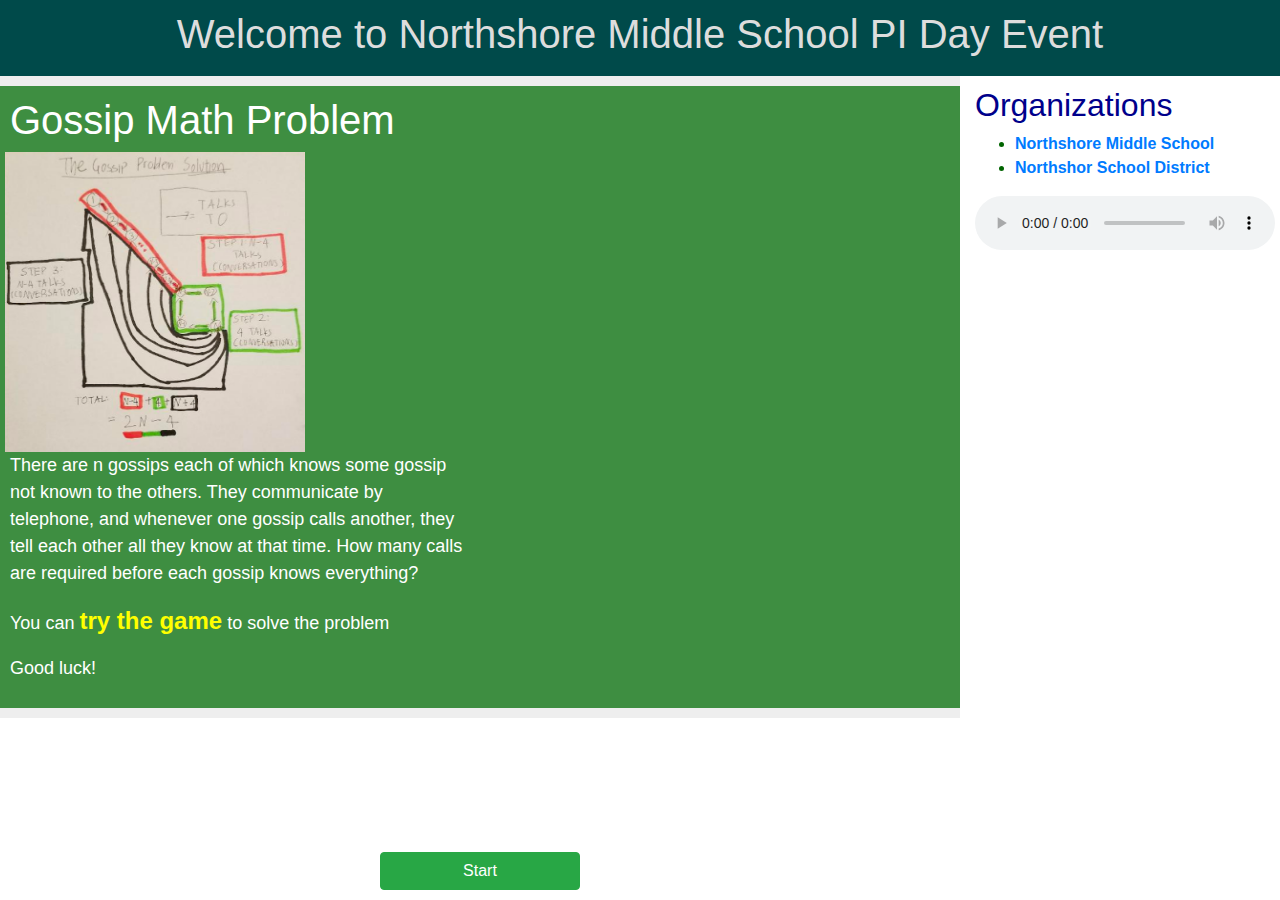
==== index.html @ f96f8606 "add empty line" ====
<!DOCTYPE html>

<html>

<head>
    <title>Game for Gossip Math Problem</title>
    <link href="contents/app.css" rel="stylesheet" />
    <link rel="stylesheet" href="https://stackpath.bootstrapcdn.com/bootstrap/4.3.1/css/bootstrap.min.css" integrity="sha384-ggOyR0iXCbMQv3Xipma34MD+dH/1fQ784/j6cY/iJTQUOhcWr7x9JvoRxT2MZw1T"
        crossorigin="anonymous">
</head>



<body>
    <script src="https://code.jquery.com/jquery-3.3.1.slim.min.js" integrity="sha384-q8i/X+965DzO0rT7abK41JStQIAqVgRVzpbzo5smXKp4YfRvH+8abtTE1Pi6jizo"
        crossorigin="anonymous"></script>

    <header class="container-fluid">
        <h1>Welcome to Northshore Middle School PI Day Event</h1>
    </header>

    <div class="container-fluid">
        <div class="row">
            <section class="col-sm-9">
                <div class="row">
                    <article id="intro">
                        <h1>Gossip Math Problem</h1>
                        <div class="row">
                            <div class="col-sim-3">
                                <img class="logo" src="images/Solution.png" width="300" height="300" />
                            </div>
                            <div class ="col-sm-3">
                                <p>   </p>
                            </div>
                            <div class="col-sm-6">
                                <p class="intruction">There are n gossips each of which knows some gossip not known to
                                    the others. They
                                    communicate by
                                    telephone, and whenever one gossip calls another, they tell each other all they
                                    know at
                                    that
                                    time.
                                    How
                                    many calls are required before each gossip knows everything?</p>

                                <p>You can <span style='color: yellow; font-size: x-large; font-weight: bold'>try the game</span> to solve the problem</p>

                                <p>Good luck!</p>
                            </div>
                        </div>
                    </article>

                </div>
            </section>
            <aside class="col-sm-3">
                <h2 class="title">Organizations</h2>
                <ul id="Links">
                    <li><a href="https://northshore.nsd.org/" target="_blank">Northshore Middle School</a></li>
                    <li><a href="https://www1.nsd.org/" target="_blank">Northshor School District</a></li>
                </ul>

                <audio controls autoplay>
                    <source src="horse.ogg" type="audio/ogg">
                    <source src="contents/music.mp3" type="audio/mpeg">
                    Your browser does not support the audio element.
                </audio>

            </aside>
        </div>
    </div>

    <a class="btn btn-success btn-fixed" href="html/game.html">Start</a>


</body>

</html>
---- contents/app.css ----
body {
    background-color: darkgray;
}

header, footer {
    background-color: #004a4a;
    color: #ddd;
    padding: 10px;
    text-align: center;
}

aside {
    padding-top: 10px;
    font-weight: bold;
}

.title {
    color: darkblue;
}

#Links {
    color: darkgreen;
}

nav {
    background-color: #222;
}

section, article {
    padding:10px;
    background-color: #eee;
}

img111 {
    height: 30%;
    width: 30%;
}


a.btn-fixed {
    position: fixed;
    bottom: 10px;
    left: 380px;
    width: 200px;    
    text-align: center;
}

a.undo-fixed {
    position: fixed;
    bottom: 30px;
    left: 280px;
    width: 200px;    
    text-align: center;
}

a.done-fixed {
    position: fixed;
    bottom: 30px;
    left: 580px;
    width: 200px;    
    text-align: center;
}


.slider-width100
{
    width: 100px;
}

.slidecontainer {
    width: 100%;
  }
  
  .slider {
    -webkit-appearance: none;
    width: 100%;
    height: 18px;
    background: darkgreen;
    outline: none;
    opacity: 0.7;
    -webkit-transition: .2s;
    transition: opacity .2s;
  }
  
  .slider:hover {
    opacity: 1;
  }
  
  .slider::-webkit-slider-thumb {
    -webkit-appearance: none;
    appearance: none;
    width: 25px;
    height: 25px;
    background: #4CAF50;
    cursor: pointer;
  }
  
  .slider::-moz-range-thumb {
    width: 25px;
    height: 25px;
    background: #4CAF50;
    cursor: pointer;
  }

  #playarea {
      width: 1160px;
      height: 540px;
      background-color: #3e8e41;
      z-index: -1;
  }

  .actorimg {
    background-Color : 'transparent';
    opacity: 0.5;
    filter: alpha(opacity=50);
     width: 60px;
     height: 70px;
     position: fixed;
  }

  .actorimg:hover {
    opacity: 1.1;
    filter: alpha(opacity=100); /* For IE8 and earlier */
  }
  .actorlabel {
    font-size:30px;
    color: red;
    width: 10px;
    height: 10px;
    position: fixed;
 }

 .logo {
     position: relative;
     left: 10px;
 }

 .btn-group_v button {
    position: relative;
    left: 80px;
    top: 30px;
    
    background-color: #4CAF50; /* Green background */
    border: 4px solid green; /* Green border */
    color: white; /* White text */
    padding: 20px 50px; /* Some padding */
    cursor: pointer; /* Pointer/hand icon */
    width: 50%; /* Set a width if needed */
    display: block; /* Make the buttons appear below each other */
  }
  
  .btn-group_v button:not(:last-child) {
    border-bottom: none; /* Prevent double borders */
  }
  
  /* Add a background color on hover */
  .btn-group_v button:hover {
    position: relative;
    left: 100px;
    background-color: #3e8e41;
    left: 20px;
  }

  #intro {
      background-color: #3e8e41;
      color: white;
      font-size: large;
  }

  #audio {
    position: relative;
    top: 20px;
    background-color: darkkhaki;
}


p.instruction {
    color: darkblack;
    font-size: larger;

}

p.instruction_f {
    font-weight: bold;
    color: darkred;
    font-size: x-large;

}
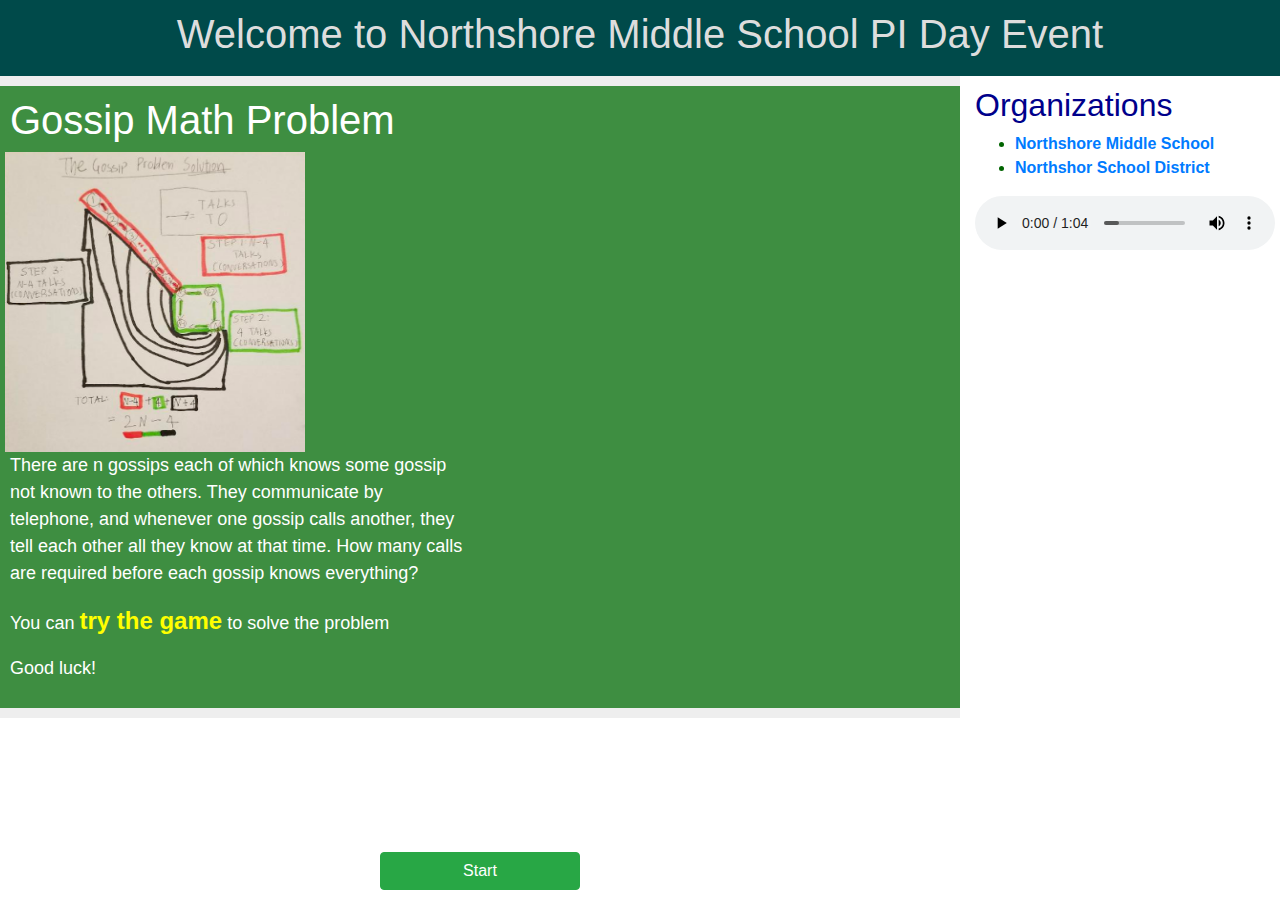
==== commit d985e97d: "qqa" ====
--- a/index.html
+++ b/index.html
@@ -61,7 +61,7 @@
 
                 <audio controls autoplay>
                     <source src="horse.ogg" type="audio/ogg">
-                    <source src="contents/music.mp3" type="audio/mpeg">
+                    <source src="contents/kahoot.mp3" type="audio/mpeg">
                     Your browser does not support the audio element.
                 </audio>
 
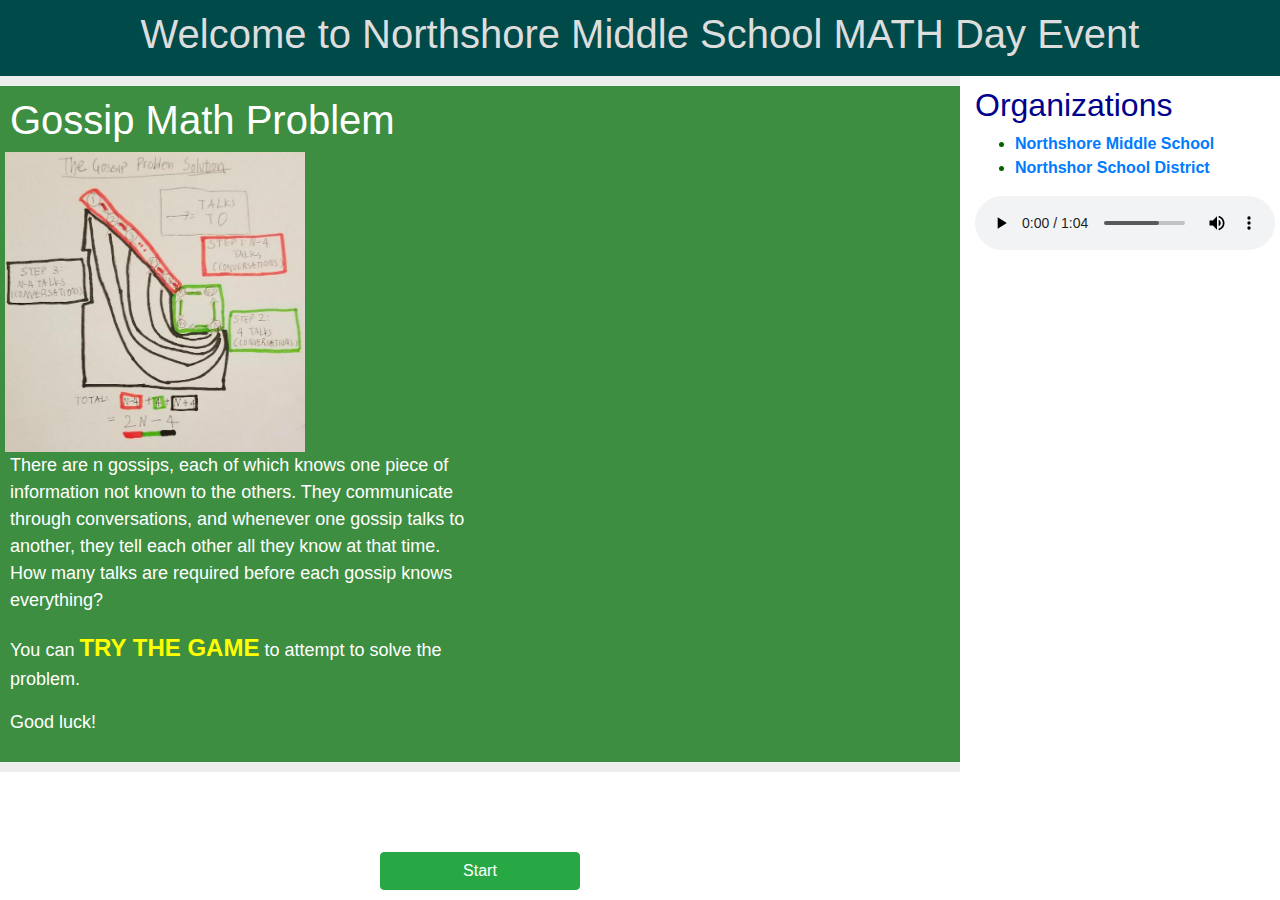
==== commit 1aa4e4de: "adadad" ====
--- a/index.html
+++ b/index.html
@@ -3,7 +3,7 @@
 <html>
 
 <head>
-    <title>Game for Gossip Math Problem</title>
+    <title>The Gossip Problem</title>
     <link href="contents/app.css" rel="stylesheet" />
     <link rel="stylesheet" href="https://stackpath.bootstrapcdn.com/bootstrap/4.3.1/css/bootstrap.min.css" integrity="sha384-ggOyR0iXCbMQv3Xipma34MD+dH/1fQ784/j6cY/iJTQUOhcWr7x9JvoRxT2MZw1T"
         crossorigin="anonymous">
@@ -16,7 +16,7 @@
         crossorigin="anonymous"></script>
 
     <header class="container-fluid">
-        <h1>Welcome to Northshore Middle School PI Day Event</h1>
+        <h1>Welcome to Northshore Middle School MATH Day Event</h1>
     </header>
 
     <div class="container-fluid">
@@ -33,17 +33,17 @@
                                 <p>   </p>
                             </div>
                             <div class="col-sm-6">
-                                <p class="intruction">There are n gossips each of which knows some gossip not known to
+                                <p class="intruction">There are n gossips, each of which knows one piece of information not known to
                                     the others. They
-                                    communicate by
-                                    telephone, and whenever one gossip calls another, they tell each other all they
+                                    communicate through
+                                    conversations, and whenever one gossip talks to another, they tell each other all they
                                     know at
                                     that
                                     time.
                                     How
-                                    many calls are required before each gossip knows everything?</p>
+                                    many talks are required before each gossip knows everything?</p>
 
-                                <p>You can <span style='color: yellow; font-size: x-large; font-weight: bold'>try the game</span> to solve the problem</p>
+                                <p>You can <span style='color: yellow; font-size: x-large; font-weight: bold'>TRY THE GAME</span> to attempt to solve the problem.</p>
 
                                 <p>Good luck!</p>
                             </div>
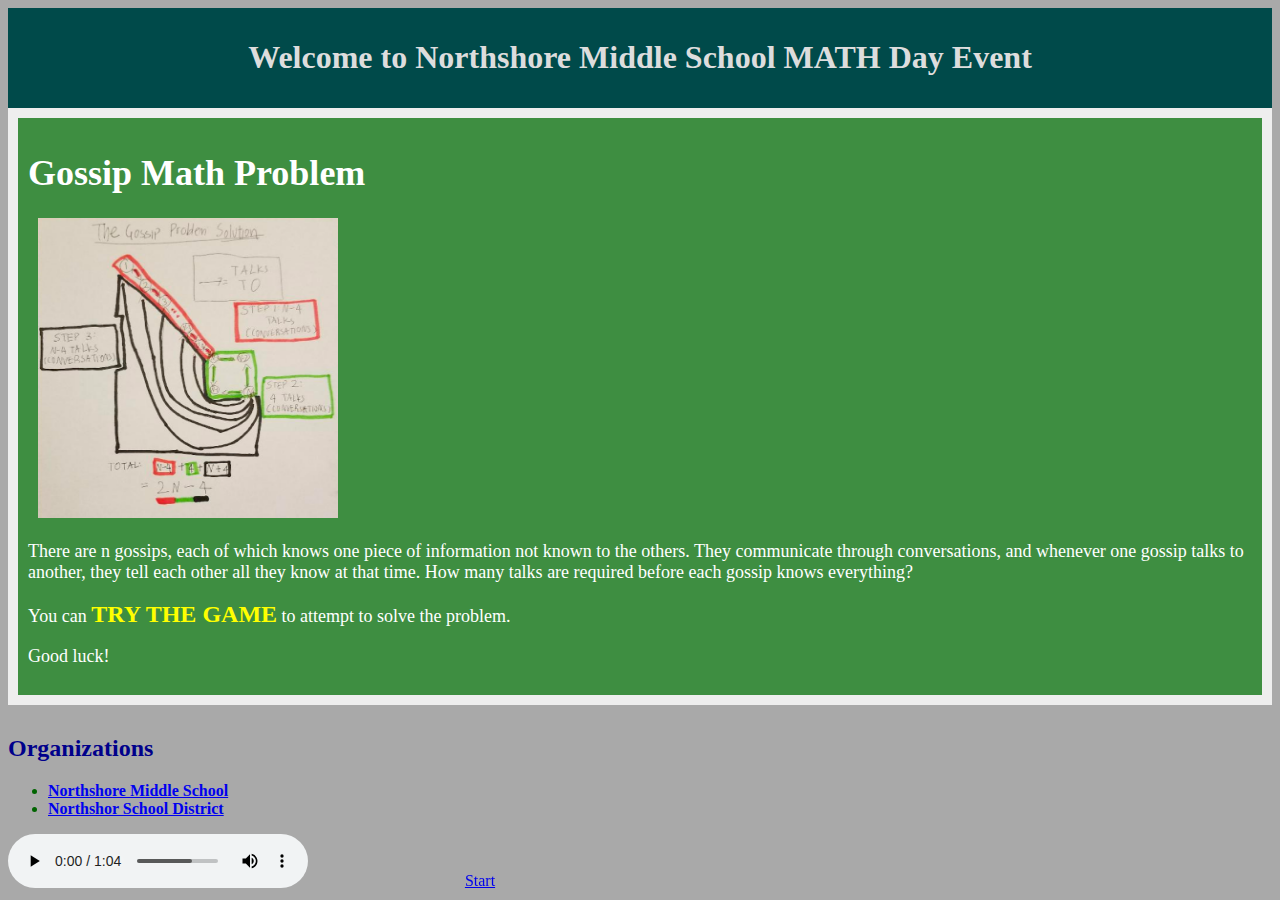
==== commit 906d4788: "Use local bootstrap" ====
--- a/index.html
+++ b/index.html
@@ -5,16 +5,13 @@
 <head>
     <title>The Gossip Problem</title>
     <link href="contents/app.css" rel="stylesheet" />
-    <link rel="stylesheet" href="https://stackpath.bootstrapcdn.com/bootstrap/4.3.1/css/bootstrap.min.css" integrity="sha384-ggOyR0iXCbMQv3Xipma34MD+dH/1fQ784/j6cY/iJTQUOhcWr7x9JvoRxT2MZw1T"
-        crossorigin="anonymous">
+
+    <link href="contents/bootstrap.css" rel="stylesheet">
 </head>
 
 
 
 <body>
-    <script src="https://code.jquery.com/jquery-3.3.1.slim.min.js" integrity="sha384-q8i/X+965DzO0rT7abK41JStQIAqVgRVzpbzo5smXKp4YfRvH+8abtTE1Pi6jizo"
-        crossorigin="anonymous"></script>
-
     <header class="container-fluid">
         <h1>Welcome to Northshore Middle School MATH Day Event</h1>
     </header>
@@ -29,21 +26,24 @@
                             <div class="col-sim-3">
                                 <img class="logo" src="images/Solution.png" width="300" height="300" />
                             </div>
-                            <div class ="col-sm-3">
-                                <p>   </p>
+                            <div class="col-sm-3">
+                                <p> </p>
                             </div>
                             <div class="col-sm-6">
-                                <p class="intruction">There are n gossips, each of which knows one piece of information not known to
+                                <p class="intruction">There are n gossips, each of which knows one piece of information
+                                    not known to
                                     the others. They
                                     communicate through
-                                    conversations, and whenever one gossip talks to another, they tell each other all they
+                                    conversations, and whenever one gossip talks to another, they tell each other all
+                                    they
                                     know at
                                     that
                                     time.
                                     How
                                     many talks are required before each gossip knows everything?</p>
 
-                                <p>You can <span style='color: yellow; font-size: x-large; font-weight: bold'>TRY THE GAME</span> to attempt to solve the problem.</p>
+                                <p>You can <span style='color: yellow; font-size: x-large; font-weight: bold'>TRY THE
+                                        GAME</span> to attempt to solve the problem.</p>
 
                                 <p>Good luck!</p>
                             </div>
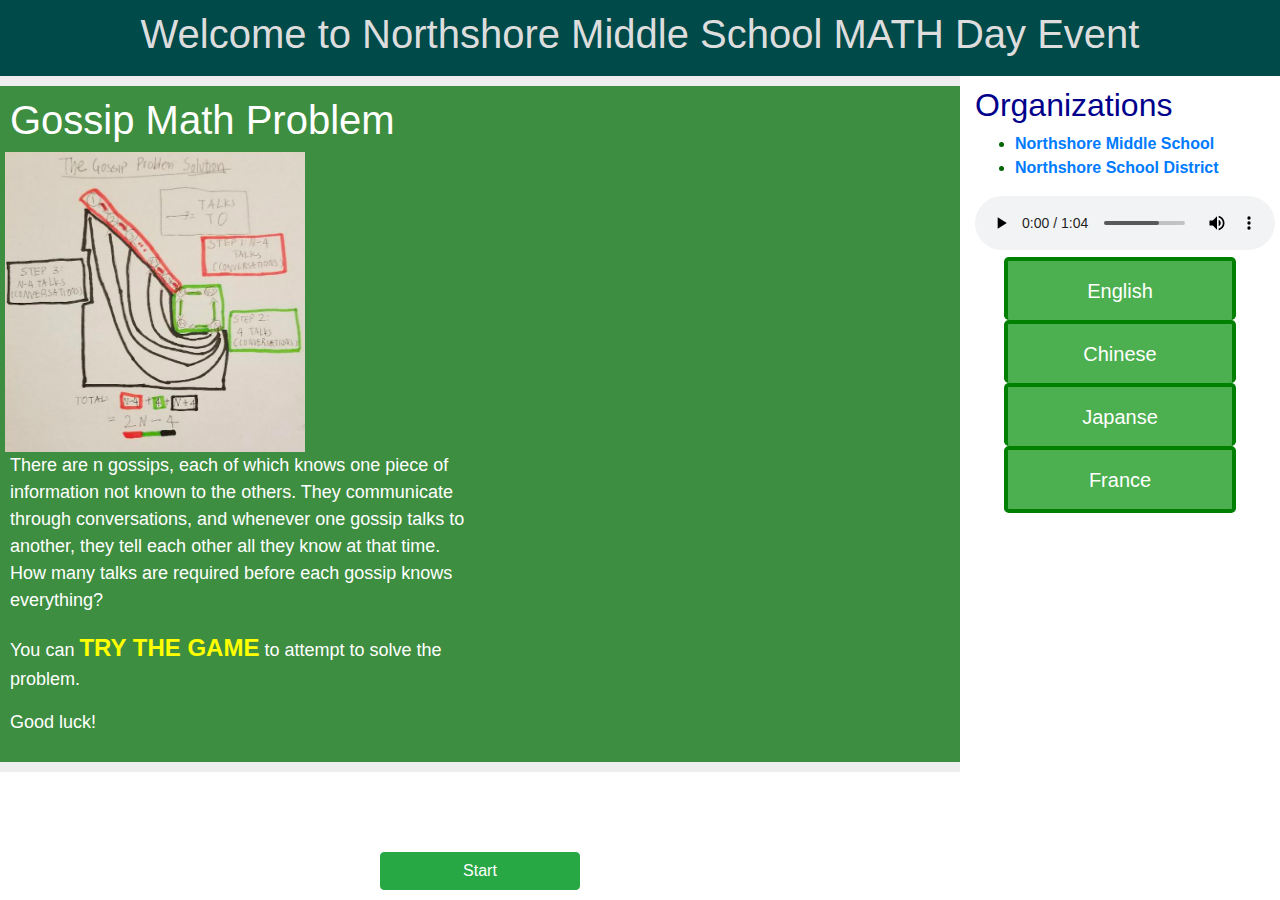
==== commit 081a448c: "Add files via upload" ====
--- a/index.html
+++ b/index.html
@@ -3,17 +3,20 @@
 <html>
 
 <head>
-    <title>The Gossip Problem</title>
+    <title class="toTranslate"  i18nid="translateId-1">The Gossip Problem</title>
+    <meta http-equiv="Content-Type" content="text/html; charset=utf-8">
     <link href="contents/app.css" rel="stylesheet" />
-
+    <script src="contents/i18n.js"></script>
+    <script src="contents/app.js" type="application/javascript"></script>
+    <script src="contents/md5.min.js"></script>
     <link href="contents/bootstrap.css" rel="stylesheet">
 </head>
 
 
 
-<body>
+<body onload="onLoadHome()">
     <header class="container-fluid">
-        <h1>Welcome to Northshore Middle School MATH Day Event</h1>
+        <h1 class="toTranslate" i18nid="translateId-2">Welcome to Northshore Middle School MATH Day Event</h1>
     </header>
 
     <div class="container-fluid">
@@ -21,7 +24,7 @@
             <section class="col-sm-9">
                 <div class="row">
                     <article id="intro">
-                        <h1>Gossip Math Problem</h1>
+                        <h1  class="toTranslate"  i18nid="translateId-3">Gossip Math Problem</h1>
                         <div class="row">
                             <div class="col-sim-3">
                                 <img class="logo" src="images/Solution.png" width="300" height="300" />
@@ -56,20 +59,41 @@
                 <h2 class="title">Organizations</h2>
                 <ul id="Links">
                     <li><a href="https://northshore.nsd.org/" target="_blank">Northshore Middle School</a></li>
-                    <li><a href="https://www1.nsd.org/" target="_blank">Northshor School District</a></li>
+                    <li><a href="https://www1.nsd.org/" target="_blank">Northshore School District</a></li>
                 </ul>
 
                 <audio controls autoplay>
-                    <source src="horse.ogg" type="audio/ogg">
                     <source src="contents/kahoot.mp3" type="audio/mpeg">
+                    </source>
                     Your browser does not support the audio element.
                 </audio>
+
+                <div class="btn-group_v">
+                    <button type="button" class="btn btn-primary btn-lg" onclick="SetLanguage('en')">English</button>
+                    <button type="button" class="btn btn-primary btn-lg" onclick="SetLanguage('cn')">Chinese</button>
+                    <button type="button" class="btn btn-primary btn-lg" onclick="SetLanguage('jp')">Japanse</button>
+                    <button type="button" class="btn btn-primary btn-lg" onclick="SetLanguage('fr')">France</button>
+                </div>
+
+                <div id="google_translate_element"></div>
+
+                <script type="text/javascript">
+                    function googleTranslateElementInit() {
+                        new google.translate.TranslateElement({
+                            pageLanguage: 'en',
+                            layout: google.translate.TranslateElement.InlineLayout.SIMPLE
+                        }, 'google_translate_element');
+                    }
+                </script>
+
+                <script type="text/javascript" src="https://translate.google.com/translate_a/element.js?cb=googleTranslateElementInit"></script>
 
             </aside>
         </div>
     </div>
 
-    <a class="btn btn-success btn-fixed" href="html/game.html">Start</a>
+    <a class="btn btn-success btn-fixed" href = # onclick="StartGame()">Start</a>
+
 
 
 </body>
--- a/contents/app.css
+++ b/contents/app.css
@@ -2,7 +2,8 @@
     background-color: darkgray;
 }
 
-header, footer {
+header,
+footer {
     background-color: #004a4a;
     color: #ddd;
     padding: 10px;
@@ -26,8 +27,9 @@
     background-color: #222;
 }
 
-section, article {
-    padding:10px;
+section,
+article {
+    padding: 10px;
     background-color: #eee;
 }
 
@@ -41,7 +43,7 @@
     position: fixed;
     bottom: 10px;
     left: 380px;
-    width: 200px;    
+    width: 200px;
     text-align: center;
 }
 
@@ -49,7 +51,7 @@
     position: fixed;
     bottom: 30px;
     left: 280px;
-    width: 200px;    
+    width: 200px;
     text-align: center;
 }
 
@@ -57,21 +59,20 @@
     position: fixed;
     bottom: 30px;
     left: 580px;
-    width: 200px;    
-    text-align: center;
-}
-
-
-.slider-width100
-{
+    width: 200px;
+    text-align: center;
+}
+
+
+.slider-width100 {
     width: 100px;
 }
 
 .slidecontainer {
     width: 100%;
-  }
-  
-  .slider {
+}
+
+.slider {
     -webkit-appearance: none;
     width: 100%;
     height: 18px;
@@ -80,94 +81,108 @@
     opacity: 0.7;
     -webkit-transition: .2s;
     transition: opacity .2s;
-  }
-  
-  .slider:hover {
+}
+
+.slider:hover {
     opacity: 1;
-  }
-  
-  .slider::-webkit-slider-thumb {
+}
+
+.slider::-webkit-slider-thumb {
     -webkit-appearance: none;
     appearance: none;
     width: 25px;
     height: 25px;
     background: #4CAF50;
     cursor: pointer;
-  }
-  
-  .slider::-moz-range-thumb {
+}
+
+.slider::-moz-range-thumb {
     width: 25px;
     height: 25px;
     background: #4CAF50;
     cursor: pointer;
-  }
-
-  #playarea {
-      width: 1160px;
-      height: 540px;
-      background-color: #3e8e41;
-      z-index: -1;
-  }
-
-  .actorimg {
-    background-Color : 'transparent';
+}
+
+#playarea {
+    /*
+    width: 1160px;
+    height: 540px;
+    */
+    width: 100%;
+    height: 100%;
+    background-color: #3e8e41;
+    z-index: -1;
+}
+
+.actorimg {
+    background-Color: 'transparent';
     opacity: 0.5;
     filter: alpha(opacity=50);
-     width: 60px;
-     height: 70px;
-     position: fixed;
-  }
-
-  .actorimg:hover {
+    width: 70px;
+    height: 90px;
+    position: fixed;
+}
+
+.actorimg:hover {
     opacity: 1.1;
-    filter: alpha(opacity=100); /* For IE8 and earlier */
-  }
-  .actorlabel {
-    font-size:30px;
+    filter: alpha(opacity=100);
+    /* For IE8 and earlier */
+}
+
+.actorlabel {
+    font-size: 30px;
     color: red;
     width: 10px;
     height: 10px;
     position: fixed;
- }
-
- .logo {
-     position: relative;
-     left: 10px;
- }
-
- .btn-group_v button {
-    position: relative;
-    left: 80px;
-    top: 30px;
-    
-    background-color: #4CAF50; /* Green background */
-    border: 4px solid green; /* Green border */
-    color: white; /* White text */
-    padding: 20px 50px; /* Some padding */
-    cursor: pointer; /* Pointer/hand icon */
-    width: 50%; /* Set a width if needed */
-    display: block; /* Make the buttons appear below each other */
-  }
-  
-  .btn-group_v button:not(:last-child) {
-    border-bottom: none; /* Prevent double borders */
-  }
-  
-  /* Add a background color on hover */
-  .btn-group_v button:hover {
+}
+
+.logo {
+    position: relative;
+    left: 10px;
+}
+
+.btn-group_v button {
+    position: relative;
+    left: 10%;
+    top: 10%;
+
+    background-color: #4CAF50;
+    /* Green background */
+    border: 4px solid green;
+    /* Green border */
+    color: white;
+    /* White text */
+    padding: 5%;
+    /* Some padding */
+    cursor: pointer;
+    /* Pointer/hand icon */
+    width: 80%;
+    /* Set a width if needed */
+    display: block;
+    /* Make the buttons appear below each other */
+}
+
+.btn-group_v button:not(:last-child) {
+    border-bottom: none;
+    /* Prevent double borders */
+}
+
+/* Add a background color on hover */
+.btn-group_v button:hover {
     position: relative;
     left: 100px;
     background-color: #3e8e41;
     left: 20px;
-  }
-
-  #intro {
-      background-color: #3e8e41;
-      color: white;
-      font-size: large;
-  }
-
-  #audio {
+}
+
+#intro {
+    background-color: #3e8e41;
+    color: white;
+    font-size: large;
+}
+
+#audio {
     position: relative;
     top: 20px;
     background-color: darkkhaki;
@@ -186,3 +201,10 @@
     font-size: x-large;
 
 }
+
+.arrow{
+    stroke:rgb(0,0,0);
+    stroke-width:2; 
+    marker-end:url(#markerArrow)
+  }
+  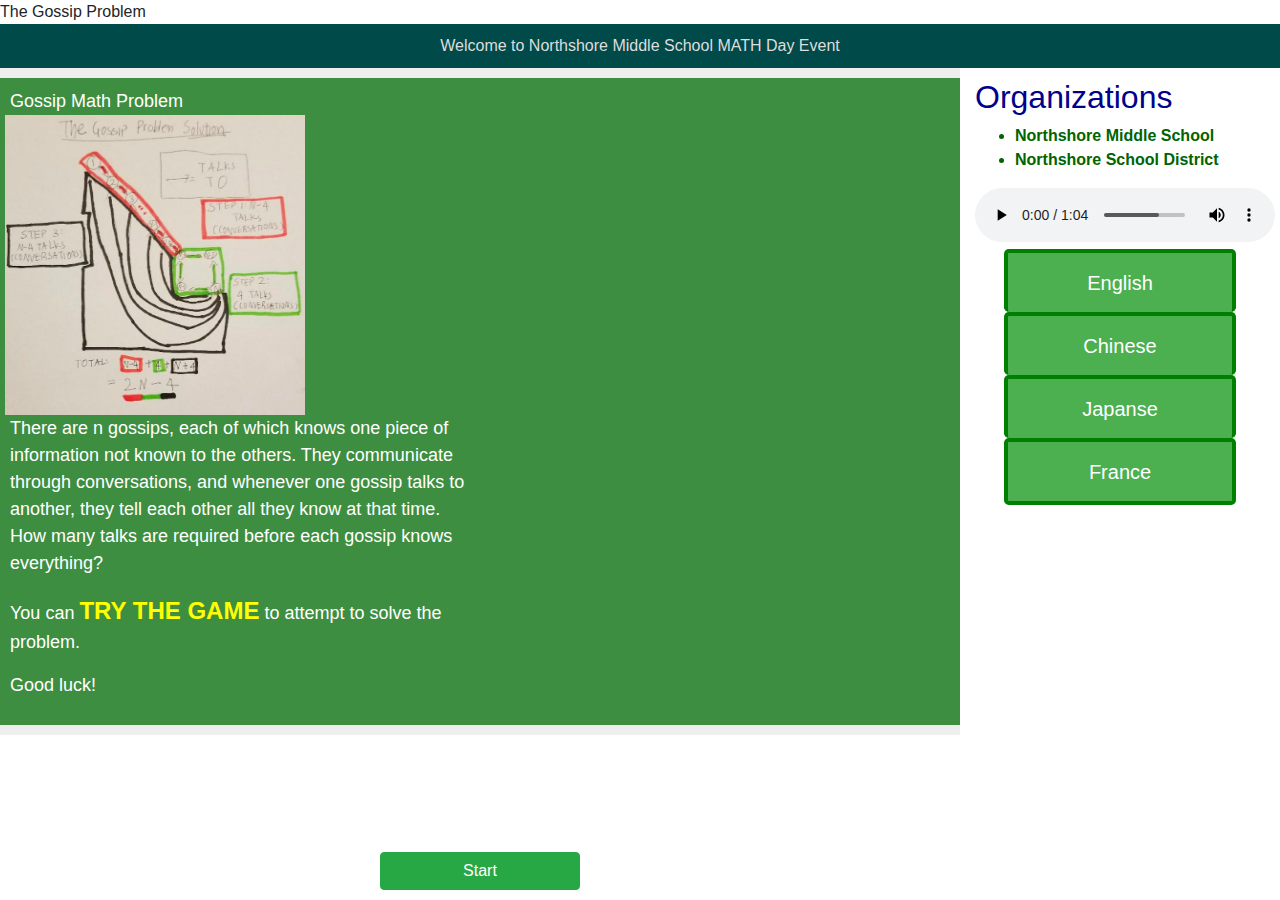
==== commit 07152561: "Add files via upload" ====
--- a/index.html
+++ b/index.html
@@ -3,7 +3,7 @@
 <html>
 
 <head>
-    <title class="toTranslate"  i18nid="translateId-1">The Gossip Problem</title>
+    <titlei18nid="translateId-cc3cf15e1ecc24ea945e34b48151bf20">The Gossip Problem</title>
     <meta http-equiv="Content-Type" content="text/html; charset=utf-8">
     <link href="contents/app.css" rel="stylesheet" />
     <script src="contents/i18n.js"></script>
@@ -16,7 +16,7 @@
 
 <body onload="onLoadHome()">
     <header class="container-fluid">
-        <h1 class="toTranslate" i18nid="translateId-2">Welcome to Northshore Middle School MATH Day Event</h1>
+        <h1i18nid="translateId-09517f9f315cf1a2144445aebe5fe173">Welcome to Northshore Middle School MATH Day Event</h1>
     </header>
 
     <div class="container-fluid">
@@ -24,7 +24,7 @@
             <section class="col-sm-9">
                 <div class="row">
                     <article id="intro">
-                        <h1  class="toTranslate"  i18nid="translateId-3">Gossip Math Problem</h1>
+                        <h1i18nid="translateId-ba915c166e1627fc4e914c33bd32b8b7">Gossip Math Problem</h1>
                         <div class="row">
                             <div class="col-sim-3">
                                 <img class="logo" src="images/Solution.png" width="300" height="300" />
@@ -33,7 +33,7 @@
                                 <p> </p>
                             </div>
                             <div class="col-sm-6">
-                                <p class="intruction">There are n gossips, each of which knows one piece of information
+                                <p i18nid="translateId-e88fd596db86a41e2fa599e0174e5dc5"  class="intruction     toTranslate">There are n gossips, each of which knows one piece of information
                                     not known to
                                     the others. They
                                     communicate through
@@ -45,10 +45,10 @@
                                     How
                                     many talks are required before each gossip knows everything?</p>
 
-                                <p>You can <span style='color: yellow; font-size: x-large; font-weight: bold'>TRY THE
+                                <pi18nid="translateId-19383ffd194efe470f3ad50a12423720">You can <span style='color: yellow; font-size: x-large; font-weight: bold'>TRY THE
                                         GAME</span> to attempt to solve the problem.</p>
 
-                                <p>Good luck!</p>
+                                <pi18nid="translateId-82a09b9d442f67a6f71c5eed67c103fd">Good luck!</p>
                             </div>
                         </div>
                     </article>
@@ -56,10 +56,10 @@
                 </div>
             </section>
             <aside class="col-sm-3">
-                <h2 class="title">Organizations</h2>
+                <h2 i18nid="translateId-fe8d31f91681817b4b1438c2933b8b75"  class="title     toTranslate">Organizations</h2>
                 <ul id="Links">
-                    <li><a href="https://northshore.nsd.org/" target="_blank">Northshore Middle School</a></li>
-                    <li><a href="https://www1.nsd.org/" target="_blank">Northshore School District</a></li>
+                    <li><ai18nid="translateId-6b7ad5dfa7c95c16752e3c6a47c68d2b" href="https://northshore.nsd.org/" target="_blank">Northshore Middle School</a></li>
+                    <li><ai18nid="translateId-052a29a8cd85b29ee832ec9771a11e6a" href="https://www1.nsd.org/" target="_blank">Northshore School District</a></li>
                 </ul>
 
                 <audio controls autoplay>
@@ -69,10 +69,10 @@
                 </audio>
 
                 <div class="btn-group_v">
-                    <button type="button" class="btn btn-primary btn-lg" onclick="SetLanguage('en')">English</button>
-                    <button type="button" class="btn btn-primary btn-lg" onclick="SetLanguage('cn')">Chinese</button>
-                    <button type="button" class="btn btn-primary btn-lg" onclick="SetLanguage('jp')">Japanse</button>
-                    <button type="button" class="btn btn-primary btn-lg" onclick="SetLanguage('fr')">France</button>
+                    <button i18nid="translateId-78463a384a5aa4fad5fa73e2f506ecfc" type="button"                                class="btn btn-primary btn-lg     toTranslate" onclick="SetLanguage('en')">English</button>
+                    <button i18nid="translateId-3b261136e3c33f35e0a58611b1f344cb" type="button"                                class="btn btn-primary btn-lg     toTranslate" onclick="SetLanguage('cn')">Chinese</button>
+                    <button i18nid="translateId-aad20e22eaaa854e576a4d92e38db2b9" type="button"                                class="btn btn-primary btn-lg     toTranslate" onclick="SetLanguage('jp')">Japanse</button>
+                    <button i18nid="translateId-0309a6c666a7a803fdb9db95de71cf01" type="button"                                class="btn btn-primary btn-lg     toTranslate" onclick="SetLanguage('fr')">France</button>
                 </div>
 
                 <div id="google_translate_element"></div>
@@ -92,7 +92,7 @@
         </div>
     </div>
 
-    <a class="btn btn-success btn-fixed" href = # onclick="StartGame()">Start</a>
+    <a i18nid="translateId-a6122a65eaa676f700ae68d393054a37"  class="btn btn-success btn-fixed      toTranslate"  href = # onclick="StartGame()">Start</a>
 
 
 
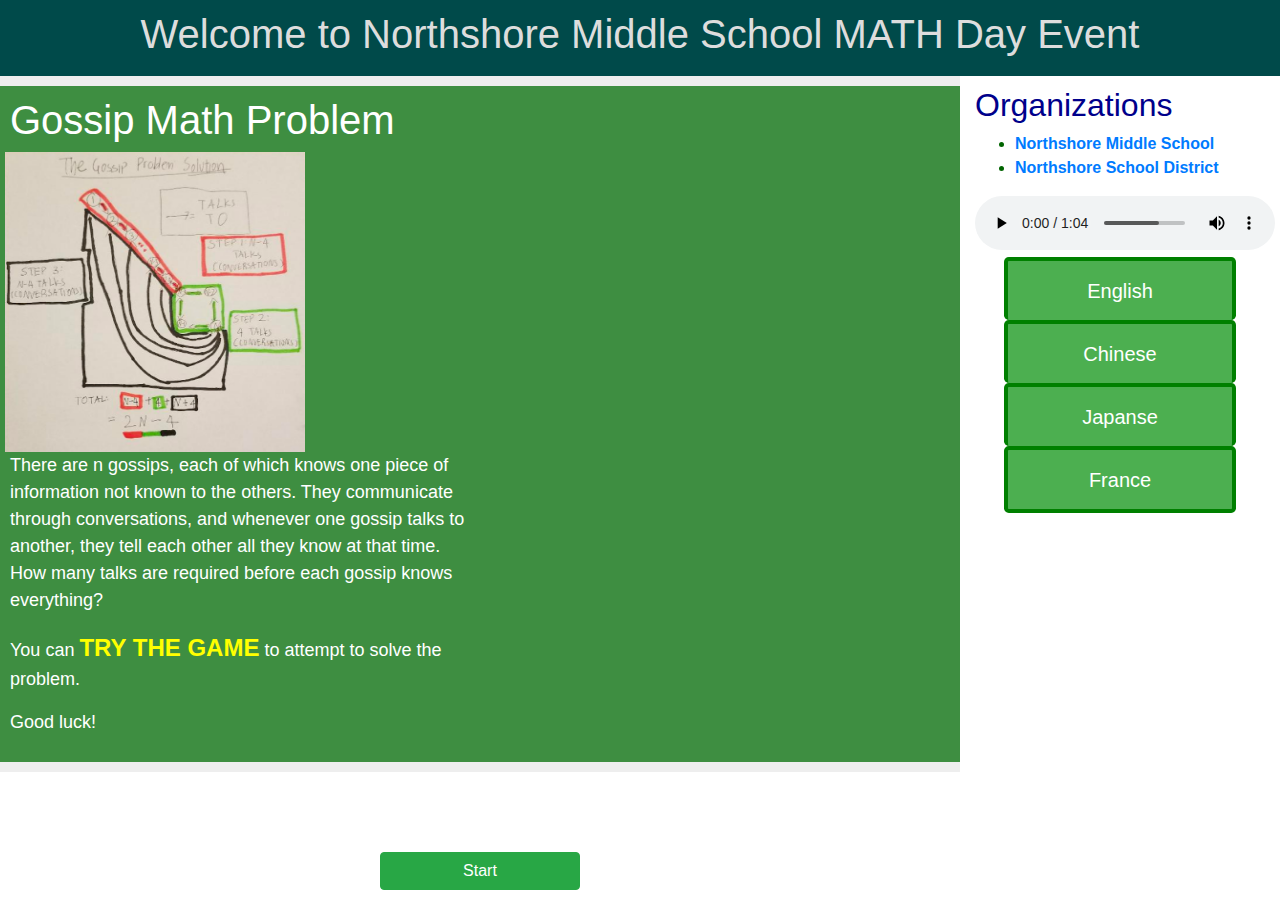
==== commit 56a2047f: "Add files via upload" ====
--- a/index.html
+++ b/index.html
@@ -3,7 +3,7 @@
 <html>
 
 <head>
-    <titlei18nid="translateId-cc3cf15e1ecc24ea945e34b48151bf20">The Gossip Problem</title>
+    <title class="toTranslate" i18nid="translateId-cc3cf15e1ecc24ea945e34b48151bf20">The Gossip Problem</title>
     <meta http-equiv="Content-Type" content="text/html; charset=utf-8">
     <link href="contents/app.css" rel="stylesheet" />
     <script src="contents/i18n.js"></script>
@@ -16,7 +16,7 @@
 
 <body onload="onLoadHome()">
     <header class="container-fluid">
-        <h1i18nid="translateId-09517f9f315cf1a2144445aebe5fe173">Welcome to Northshore Middle School MATH Day Event</h1>
+        <h1 class="toTranslate" i18nid="translateId-09517f9f315cf1a2144445aebe5fe173">Welcome to Northshore Middle School MATH Day Event</h1>
     </header>
 
     <div class="container-fluid">
@@ -24,7 +24,7 @@
             <section class="col-sm-9">
                 <div class="row">
                     <article id="intro">
-                        <h1i18nid="translateId-ba915c166e1627fc4e914c33bd32b8b7">Gossip Math Problem</h1>
+                        <h1 class="toTranslate" i18nid="translateId-ba915c166e1627fc4e914c33bd32b8b7">Gossip Math Problem</h1>
                         <div class="row">
                             <div class="col-sim-3">
                                 <img class="logo" src="images/Solution.png" width="300" height="300" />
@@ -33,7 +33,7 @@
                                 <p> </p>
                             </div>
                             <div class="col-sm-6">
-                                <p i18nid="translateId-e88fd596db86a41e2fa599e0174e5dc5"  class="intruction     toTranslate">There are n gossips, each of which knows one piece of information
+                                <p i18nid="translateId-e88fd596db86a41e2fa599e0174e5dc5"  class="intruction  toTranslate">There are n gossips, each of which knows one piece of information
                                     not known to
                                     the others. They
                                     communicate through
@@ -45,10 +45,10 @@
                                     How
                                     many talks are required before each gossip knows everything?</p>
 
-                                <pi18nid="translateId-19383ffd194efe470f3ad50a12423720">You can <span style='color: yellow; font-size: x-large; font-weight: bold'>TRY THE
+                                <p class="toTranslate" i18nid="translateId-19383ffd194efe470f3ad50a12423720">You can <span style='color: yellow; font-size: x-large; font-weight: bold'>TRY THE
                                         GAME</span> to attempt to solve the problem.</p>
 
-                                <pi18nid="translateId-82a09b9d442f67a6f71c5eed67c103fd">Good luck!</p>
+                                <p class="toTranslate" i18nid="translateId-82a09b9d442f67a6f71c5eed67c103fd">Good luck!</p>
                             </div>
                         </div>
                     </article>
@@ -56,10 +56,10 @@
                 </div>
             </section>
             <aside class="col-sm-3">
-                <h2 i18nid="translateId-fe8d31f91681817b4b1438c2933b8b75"  class="title     toTranslate">Organizations</h2>
+                <h2 i18nid="translateId-fe8d31f91681817b4b1438c2933b8b75"  class="title  toTranslate">Organizations</h2>
                 <ul id="Links">
-                    <li><ai18nid="translateId-6b7ad5dfa7c95c16752e3c6a47c68d2b" href="https://northshore.nsd.org/" target="_blank">Northshore Middle School</a></li>
-                    <li><ai18nid="translateId-052a29a8cd85b29ee832ec9771a11e6a" href="https://www1.nsd.org/" target="_blank">Northshore School District</a></li>
+                    <li><a class="toTranslate" i18nid="translateId-6b7ad5dfa7c95c16752e3c6a47c68d2b" href="https://northshore.nsd.org/" target="_blank">Northshore Middle School</a></li>
+                    <li><a class="toTranslate" i18nid="translateId-052a29a8cd85b29ee832ec9771a11e6a" href="https://www1.nsd.org/" target="_blank">Northshore School District</a></li>
                 </ul>
 
                 <audio controls autoplay>
@@ -69,10 +69,10 @@
                 </audio>
 
                 <div class="btn-group_v">
-                    <button i18nid="translateId-78463a384a5aa4fad5fa73e2f506ecfc" type="button"                                class="btn btn-primary btn-lg     toTranslate" onclick="SetLanguage('en')">English</button>
-                    <button i18nid="translateId-3b261136e3c33f35e0a58611b1f344cb" type="button"                                class="btn btn-primary btn-lg     toTranslate" onclick="SetLanguage('cn')">Chinese</button>
-                    <button i18nid="translateId-aad20e22eaaa854e576a4d92e38db2b9" type="button"                                class="btn btn-primary btn-lg     toTranslate" onclick="SetLanguage('jp')">Japanse</button>
-                    <button i18nid="translateId-0309a6c666a7a803fdb9db95de71cf01" type="button"                                class="btn btn-primary btn-lg     toTranslate" onclick="SetLanguage('fr')">France</button>
+                    <button i18nid="translateId-78463a384a5aa4fad5fa73e2f506ecfc" type="button"    class="btn btn-primary btn-lg  toTranslate" onclick="SetLanguage('en')">English</button>
+                    <button i18nid="translateId-3b261136e3c33f35e0a58611b1f344cb" type="button"    class="btn btn-primary btn-lg  toTranslate" onclick="SetLanguage('cn')">Chinese</button>
+                    <button i18nid="translateId-aad20e22eaaa854e576a4d92e38db2b9" type="button"    class="btn btn-primary btn-lg  toTranslate" onclick="SetLanguage('jp')">Japanse</button>
+                    <button i18nid="translateId-0309a6c666a7a803fdb9db95de71cf01" type="button"    class="btn btn-primary btn-lg  toTranslate" onclick="SetLanguage('fr')">France</button>
                 </div>
 
                 <div id="google_translate_element"></div>
@@ -92,7 +92,7 @@
         </div>
     </div>
 
-    <a i18nid="translateId-a6122a65eaa676f700ae68d393054a37"  class="btn btn-success btn-fixed      toTranslate"  href = # onclick="StartGame()">Start</a>
+    <a i18nid="translateId-a6122a65eaa676f700ae68d393054a37"  class="btn btn-success btn-fixed   toTranslate"  href = # onclick="StartGame()">Start</a>
 
 
 
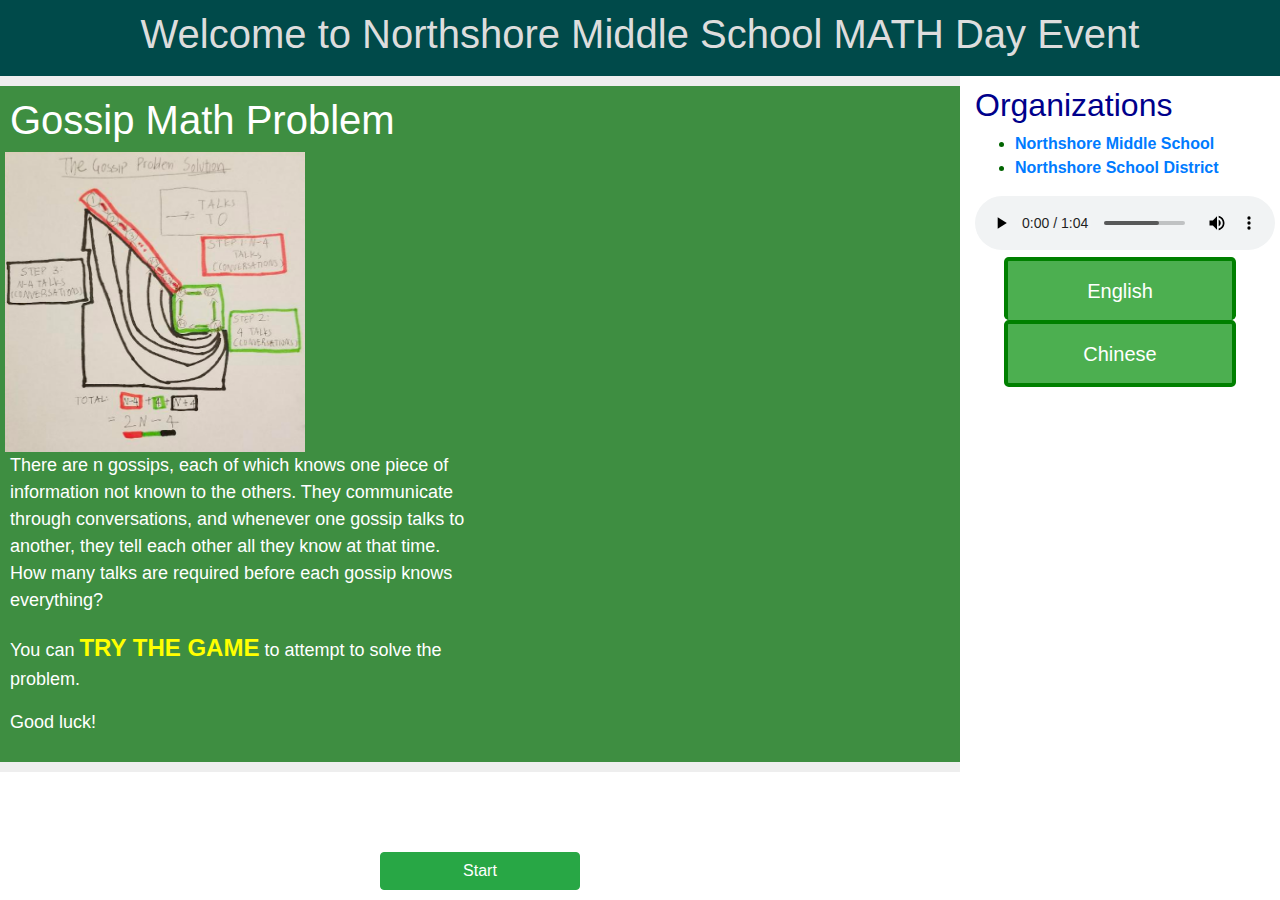
==== commit 88c4b855: "Add files via upload" ====
--- a/index.html
+++ b/index.html
@@ -70,9 +70,11 @@
 
                 <div class="btn-group_v">
                     <button i18nid="translateId-78463a384a5aa4fad5fa73e2f506ecfc" type="button"    class="btn btn-primary btn-lg  toTranslate" onclick="SetLanguage('en')">English</button>
-                    <button i18nid="translateId-3b261136e3c33f35e0a58611b1f344cb" type="button"    class="btn btn-primary btn-lg  toTranslate" onclick="SetLanguage('cn')">Chinese</button>
+                    <button i18nid="translateId-3b261136e3c33f35e0a58611b1f344cb" type="button"    class="btn btn-primary btn-lg  toTranslate" onclick="SetLanguage('zh-CN')">Chinese</button>
+                    <!--
                     <button i18nid="translateId-aad20e22eaaa854e576a4d92e38db2b9" type="button"    class="btn btn-primary btn-lg  toTranslate" onclick="SetLanguage('jp')">Japanse</button>
                     <button i18nid="translateId-0309a6c666a7a803fdb9db95de71cf01" type="button"    class="btn btn-primary btn-lg  toTranslate" onclick="SetLanguage('fr')">France</button>
+                    -->
                 </div>
 
                 <div id="google_translate_element"></div>
